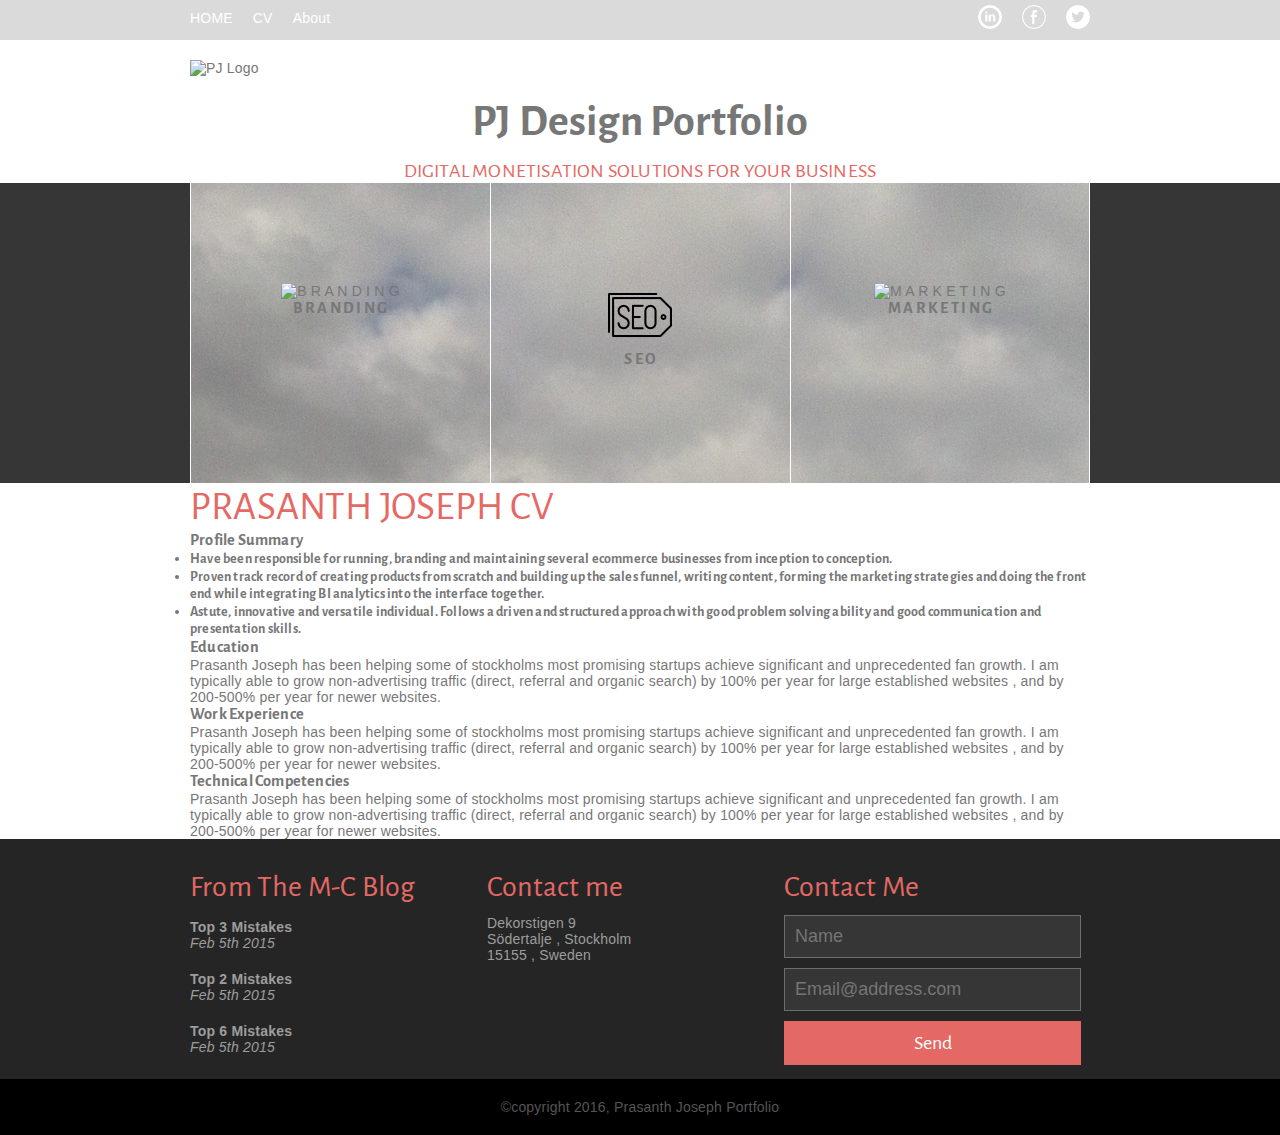
==== CV.html @ c1786abb "Tuning the site to the client requirements part1" ====
<!DOCTYPE html>
<html>

<head>
    <meta name="viewport" content="width=device-width, initial-scale=1.0" />
    <meta charset="utf-8">
    <title>My Design Portfolio</title>

    <link rel="stylesheet" href="assets/css/main.css" type="text/css" />

</head>

<body>
    <nav>
        <div class="container">
            <img class="menu-icon" src="assets/pictures/menuicon3.png" alt="Click to expand Hamburger" />
            <ul class="nav-list">
                <li>
                    <a href="index.html">HOME</a>
                </li>
                <li>
                    <a href="cv.html">CV</a>
                </li>
                <li>
                    <a href="about.html">About</a>
                </li>
            </ul>
            <ul class="social-list">
                <li>
                    <a href="#"><img src="assets/pictures/linkedinicon.png" alt="Linkedin" /></a>
                </li>
                <li>
                    <a href="#"><img src="assets/pictures/facebookicon.png" alt="Facebook" /></a>
                </li>
                <li>
                    <a href="#"><img src="assets/pictures/twitter-logo-button24.png" alt="Twitter" /> </a>
                </li>
            </ul>
        </div>
    </nav>

    <header class="container">
        <img class="symbol" src="assets/pictures/pj.png" alt="PJ Logo" />
        <h1>PJ Design Portfolio</h1>
        <h3>DIGITAL MONETISATION SOLUTIONS FOR YOUR BUSINESS</h3>
    </header>
    <section class="feature">
        <ul class="feature-list container">
            <li class="feature-b">
                <a href="#"><img class="feature-icon" src="assets/pictures/branding.png" alt="B R A N D I N G" />
                    <h3 class="feature-brand">B R A N D I N G</h3></a>
            </li>
            <li class="feature-s">
                <a href="#"><img class="feature-icon" src="assets/pictures/seo.png" alt="S E O " />
                    <h3 class="feature-seo">S E O</h3></a>
            </li>
            <li class="feature-m">
                <a href="#"><img class="feature-icon" src="assets/pictures/marketing.png" alt="M A R K E T I N G" />
                    <h3 class="feature-market">M A R K E T I N G</h3></a>
            </li>
        </ul>
    </section>
    <!----End of feature section-->

    <article class="body-text container">
        <h2>PRASANTH JOSEPH CV</h2>
        <h3>Profile Summary</h3>
        <ul class="">
            <li>
                <h4> Have been responsible for running, branding and maintaining several ecommerce businesses from inception to conception.</h4>
            </li>
            <li>
                <h4>Proven track record of creating products from scratch and building up the sales funnel, writing content, forming the marketing strategies and doing the front end while integrating BI analytics into the interface together. </h4>
            </li>
            <li>
                <h4>Astute, innovative and versatile individual. Follows a driven and structured approach with good problem solving ability and good communication and presentation skills.   </h4>
            </li>
        </ul>
        <h3>Education</h3>
        <p>
            Prasanth Joseph has been helping some of stockholms most promising startups achieve significant and unprecedented fan growth. I am typically able to grow non-advertising traffic (direct, referral and organic search) by 100% per year for large established
            websites , and by 200-500% per year for newer websites.
        </p>

        <h3>Work Experience</h3>
        <p>
            Prasanth Joseph has been helping some of stockholms most promising startups achieve significant and unprecedented fan growth. I am typically able to grow non-advertising traffic (direct, referral and organic search) by 100% per year for large established
            websites , and by 200-500% per year for newer websites.
        </p>

        <h3>Technical Competencies</h3>
        <p>
            Prasanth Joseph has been helping some of stockholms most promising startups achieve significant and unprecedented fan growth. I am typically able to grow non-advertising traffic (direct, referral and organic search) by 100% per year for large established
            websites , and by 200-500% per year for newer websites.
        </p>

    </article>










    <footer>
        <div class="container">
            <div class="col-one-third">
                <h3>From The M-C Blog</h3>
                <dl class="footer-list">
                    <dt>
                    Top 3 Mistakes
                  </dt>
                    <dd>
                        Feb 5th 2015
                    </dd>
                    <dt>
                    Top 2 Mistakes
                  </dt>
                    <dd>
                        Feb 5th 2015
                    </dd>
                    <dt>
                    Top 6 Mistakes
                  </dt>
                    <dd>
                        Feb 5th 2015
                    </dd>
                </dl>
            </div>
            <div class="col-one-third">
                <h3>Contact me</h3>
                <adress>Dekorstigen 9 <br/> Södertalje , Stockholm <br /> 15155 , Sweden
                    <br/>

                    </br/>
                </adress>
            </div>
            <div class="col-one-third registration">
                <h3>Contact Me</h3>
                <form>
                    <input type="text" id="name" placeholder="Name" />
                    <input type="text" id="email" placeholder="Email@address.com" />

                    <button type="submit">Send</button>
                </form>
            </div>
            <div style="clear:both;">
            </div>
        </div>
        </div>
        <!--container-->
        <span class="copyright">&copy;copyright 2016, Prasanth Joseph Portfolio</span>
    </footer>
    <script src="http://code.jquery.com/jquery-1.12.4.min.js"></script>
    <script src="assets/app.js"></script>
    <script>
        $(function() {
            $nav = $('.nav-list');
            $('.menu-icon').click(function() {
                $nav.slideToggle();
            });
            $(window).resize(function() {
                if ($(window).width() >= 640) {
                    $nav.show();
                } else {
                    $nav.hide();
                }
            });
        });
    </script>



</body>

</html>
---- assets/css/main.css ----
/*---- Red text colour value = #e46965 ,  grey text = #777*/

@import url('https://fonts.googleapis.com/css?family=Alegreya+Sans');
html, body, ul, li, h1, h2, h3, h4, h5, h6, img, p {
    color: #777;
    font-family: Arial, Helvetica, sans-serif;
    margin: 0;
    padding: 0;
}

body {
    font-size: 14px;
    letter-spacing: 0.2px;
}

h1, h2, h3, h4, h5, h6 {
    font-family: 'Alegreya Sans', sans-serif;
}

h2 {
    color: #e46965;
    font-size: 40px;
    font-weight: normal;
    margin: 15px o;
}

.container {
    max-width: 900px;
    margin: 0 auto;
}


/* Main Top Navigation*/

nav {
    background-color: #dadada;
    height: 40px;
}

.menu-icon {
    display: none;
}

.nav-list, .social-list {
    list-style: none;
}

.nav-list li, .social-list li {
    float: left;
}

.nav-list li a {
    color: white;
    text-decoration: none;
}

.nav-list li {
    margin-right: 20px;
}

.nav-list {
    padding-top: 10px;
    float: left;
}

.social-list {
    float: right;
    margin-top: 5px;
}

.social-list li {
    margin-left: 20px;
}

.symbol {
    display: block;
    margin-left: auto;
    margin-right: auto;
    margin-top: 20px;
    margin-bottom: 20px;
}


/*-Header-*/

header h1, header h3 {
    text-align: center;
}

header h1 {
    font-size: 44px;
    margin-top: 20px;
    margin-bottom: 10px;
}

header h3 {
    font-weight: normal;
    color: #e46965;
    font-size: 20px;
}


/*Feature section*/

.feature {
    background-color: #363636;
}

.feature-list {
    list-style: none;
    background: url('../../assets/pictures/12.jpg') top center no-repeat;
    height: 300px;
}

.feature-list li {
    width: 33.3333%;
    height: 100%;
    float: left;
    border-left: 1px solid white;
    box-sizing: border-box;
    text-align: center;
    padding-top: 100px;
}

.feature-list li:last-child {
    border-right: 1px solid white;
}

.feature-list li a {
    text-decoration: none;
}

.feature-title {
    color: white;
    opacity: 0.5;
    font-size: 20px;
    font-weight: normal;
    margin-top: 5px;
}

.feature-list li a:hover .feature-title {
    opacity: 1;
}


/*--Portfolio styling*/

.portfolio-samples {
    background-color: #dadada;
    padding: 5 0 20px 0;
    margin-top: 20px;
}

.portfolio-list {
    list-style: none;
}

.portfolio-list li {
    background-color: #555;
    width: 210px;
    height: 210px;
    float: left;
    margin-right: 20px;
    position: relative;
}

.portfolio-list li:last-child {
    margin-right: 0;
}

.enliven {
    background: url('../pictures/enlivenlogo.jpg') center center no-repeat;
}

.m-c {
    background: url('../pictures/m-clogo.jpg') center center no-repeat;
}

.bitrapoint {
    background: url('../pictures/bitrapointlogo.jpg') center center no-repeat;
}

.neuro-slim {
    background: url('../pictures/n-slogo.jpg') center center no-repeat;
}

.portfolio-list li span {
    position: absolute;
    display: block;
    box-sizing: border-box;
    bottom: 0;
    width: 210px;
    height: 52px;
    background-color: rgba(0, 0, 0, 0.5);
    padding: 7px;
}

.portfolio-list a {
    color: white;
    text-decoration: none;
    display: block;
    width: 105px;
    float: left;
}

.portfolio-list .sicon {
    float: right;
}


/*--- footer */

footer {
    background-color: #252525;
    color: #9d9d9d;
    padding: 20px 0 60px 0;
    position: relative;
}

footer h3 {
    color: #e46965;
    font-size: 30px;
    font-weight: normal;
    margin: 10px 0;
}

.col-one-third {
    width: 33%;
    float: left;
}

.footer-list dt {
    font-weight: bold;
}

.footer-list dd {
    margin-left: 0;
    margin-bottom: 20px;
    font-style: italic;
}

footer adress {
    font-style: normal;
}

footer address a {
    color: #9d9d9d;
    text-decoration: none;
    font-style: italic;
}

footer address a:hover {
    text-decoration: underline;
}

footer .registration input {
    width: 100%;
    display: block;
    background-color: #363636;
    border: 1px solid #6d6d6d;
    color: #6d6d6d;
    padding: 10px;
    margin-bottom: 10px;
    font-size: 18px;
    box-sizing: border-box;
}

footer .registration button {
    background-color: #e46965;
    border: none;
    color: white;
    font-family: 'Alegreya Sans', sans-serif;
    font-size: 20px;
    width: 100%;
    box-sizing: border-box;
    padding: 10px;
}

footer .copyright {
    width: 100%;
    display: block;
    background-color: black;
    color: #555;
    text-align: center;
    padding: 20px 0;
    position: absolute;
    bottom: 0;
}


/*Imported clearfix to fix line issue*/

.clearfix:after {
    content: ".";
    display: block;
    clear: both;
    visibility: hidden;
    line-height: 0;
    height: 0;
}

.clearfix {
    display: inline-block;
}

html[xmlns] .clearfix {
    display: block;
}

* html .clearfix {
    height: 1%;
}


/*Responsive Styles*/

@media (max-width: 899px) {
    .container {
        padding: 0 10px;
    }
    .feature-list {
        margin: 0 10px;
        padding: 0;
    }
    .portfolio-list {
        width: 100%;
    }
    .portfolio-list li {
        width: 25%;
        padding: 0;
        margin: 0;
    }
    .portfolio-list li span {
        width: 100%;
    }
    @media (max-width: 640px) {
        .menu-icon {
            display: block;
            padding-top: 6px;
            cursor: pointer;
        }
        .nav-list {
            display: none;
            background-color: #aaa;
            width: 100%;
            padding: 10px;
            margin-top: 6px;
            margin-bottom: 0;
            position: relative;
            left: -10px;
        }
        .nav-list li {
            display: block;
            float: none;
            margin-bottom: 20px;
        }
        .social-list {
            position: absolute;
            top: 0px;
            right: 10px;
        }
        .portfolio-list li {
            float: none;
            width: 100%;
            margin-top: 10px;
        }
        .feature-list {
            background: none;
            width: 100%;
            margin: 0;
            height: auto;
        }
        .feature-list li {
            background-image: url('../../assets/pictures/12.jpg');
            float: none;
            height: 120px;
            border-right: none !important;
            border-left: none;
            border-bottom: 1px solid white;
            width: 100%;
            text-align: left;
            padding: 0;
            margin: 0 !important;
        }
        .feature-icon {
            float: left;
            margin: 28px 20px 0 10px;
        }
        .feature-title {
            line-height: 120px;
            margin: 0;
        }
        .feature-b {
            background-position: top left;
        }
        .feature-s {
            background-position: center right;
        }
        .feature-m {
            background-position: top right;
        }

.col-one-third {
  float: none;
  width: 100%;
}

    }
}
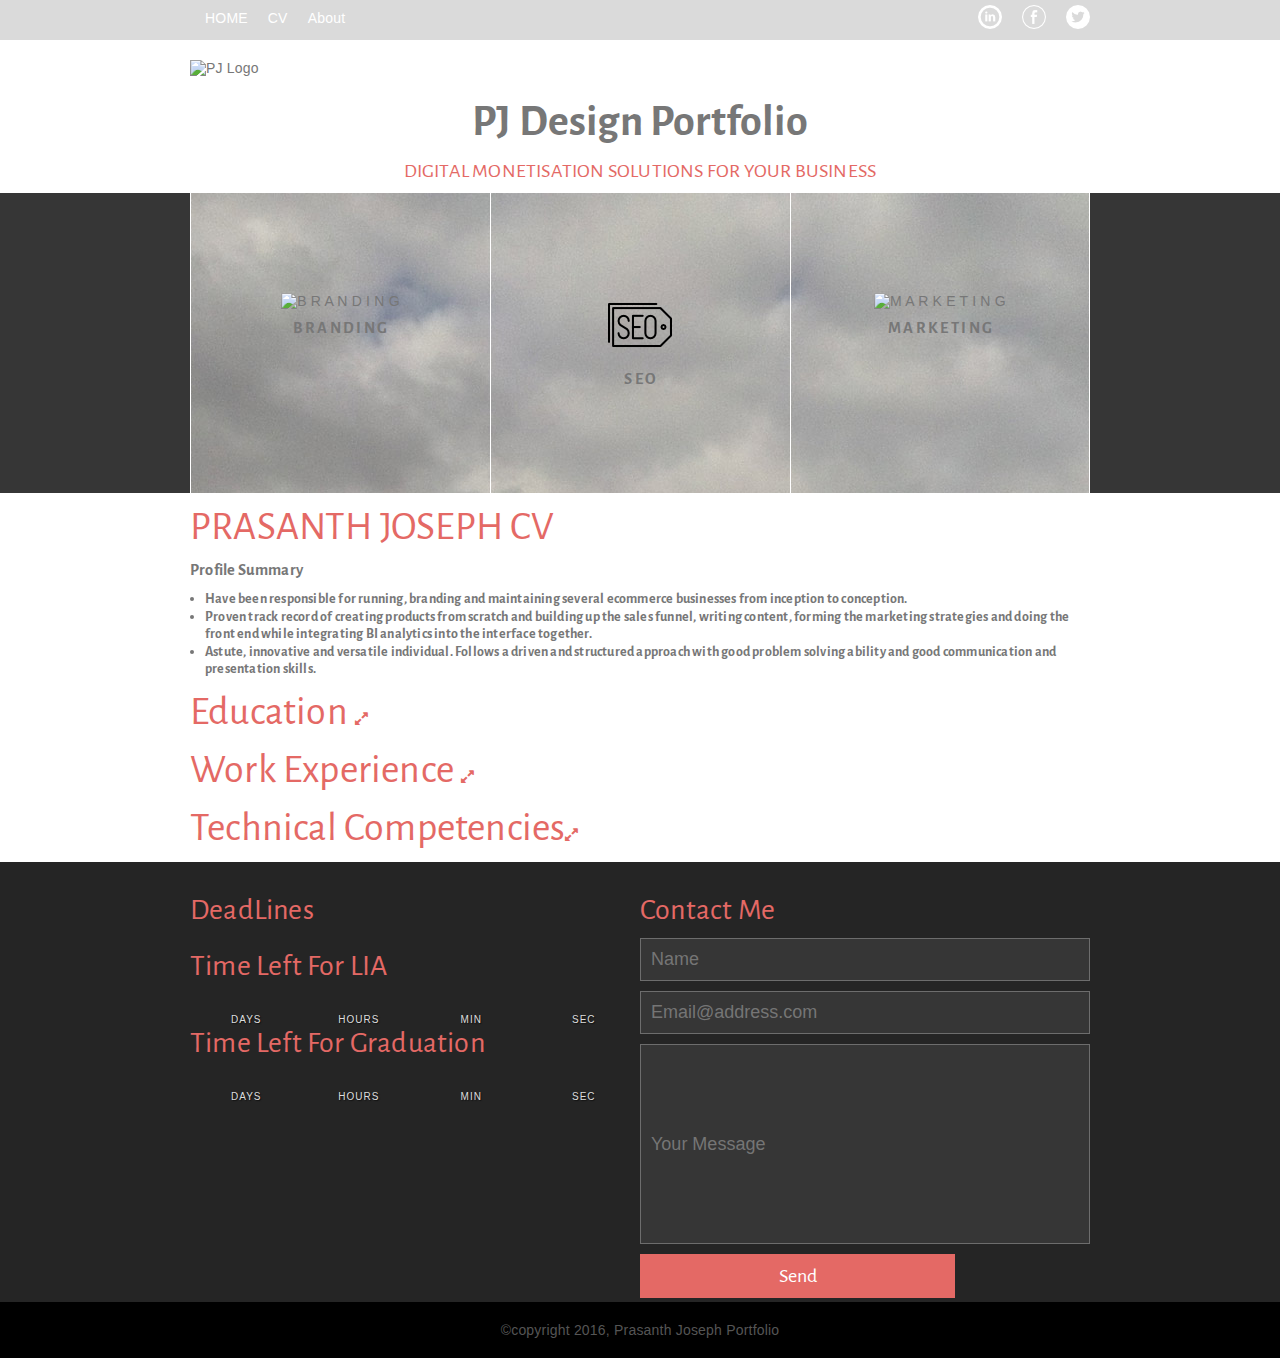
==== commit 3bfacb40: "Synced all files to the latest version that I had worked on but forgot to commit" ====
--- a/CV.html
+++ b/CV.html
@@ -7,6 +7,10 @@
     <title>My Design Portfolio</title>
 
     <link rel="stylesheet" href="assets/css/main.css" type="text/css" />
+    <link rel="stylesheet" href="assets/css/clock.css" type="text/css" />
+    <link rel="stylesheet" href="assets/css/clock1.css" type="text/css" />
+    <link href="https://maxcdn.bootstrapcdn.com/font-awesome/4.7.0/css/font-awesome.min.css" rel="stylesheet" crossorigin="anonymous">
+
 
 </head>
 
@@ -27,13 +31,13 @@
             </ul>
             <ul class="social-list">
                 <li>
-                    <a href="#"><img src="assets/pictures/linkedinicon.png" alt="Linkedin" /></a>
-                </li>
-                <li>
-                    <a href="#"><img src="assets/pictures/facebookicon.png" alt="Facebook" /></a>
-                </li>
-                <li>
-                    <a href="#"><img src="assets/pictures/twitter-logo-button24.png" alt="Twitter" /> </a>
+                    <a href="https://www.linkedin.com/in/joseph-prasanth-3b2858a9"><img src="assets/pictures/linkedinicon.png" alt="Linkedin" /></a>
+                </li>
+                <li>
+                    <a href="https://www.facebook.com/millionairecreatorprotocols/"><img src="assets/pictures/facebookicon.png" alt="Facebook" /></a>
+                </li>
+                <li>
+                    <a href="https://twitter.com/themindlord"><img src="assets/pictures/twitter-logo-button24.png" alt="Twitter" /> </a>
                 </li>
             </ul>
         </div>
@@ -62,39 +66,71 @@
     </section>
     <!----End of feature section-->
 
-    <article class="body-text container">
-        <h2>PRASANTH JOSEPH CV</h2>
-        <h3>Profile Summary</h3>
-        <ul class="">
-            <li>
-                <h4> Have been responsible for running, branding and maintaining several ecommerce businesses from inception to conception.</h4>
-            </li>
-            <li>
-                <h4>Proven track record of creating products from scratch and building up the sales funnel, writing content, forming the marketing strategies and doing the front end while integrating BI analytics into the interface together. </h4>
-            </li>
-            <li>
-                <h4>Astute, innovative and versatile individual. Follows a driven and structured approach with good problem solving ability and good communication and presentation skills.   </h4>
-            </li>
-        </ul>
-        <h3>Education</h3>
-        <p>
-            Prasanth Joseph has been helping some of stockholms most promising startups achieve significant and unprecedented fan growth. I am typically able to grow non-advertising traffic (direct, referral and organic search) by 100% per year for large established
-            websites , and by 200-500% per year for newer websites.
-        </p>
-
-        <h3>Work Experience</h3>
-        <p>
-            Prasanth Joseph has been helping some of stockholms most promising startups achieve significant and unprecedented fan growth. I am typically able to grow non-advertising traffic (direct, referral and organic search) by 100% per year for large established
-            websites , and by 200-500% per year for newer websites.
-        </p>
-
-        <h3>Technical Competencies</h3>
-        <p>
-            Prasanth Joseph has been helping some of stockholms most promising startups achieve significant and unprecedented fan growth. I am typically able to grow non-advertising traffic (direct, referral and organic search) by 100% per year for large established
-            websites , and by 200-500% per year for newer websites.
-        </p>
-
-    </article>
+    <section id="cv-main">
+        <article class="body-text container">
+            <h2>PRASANTH JOSEPH CV</h2>
+            <div class="profile">
+                <h3>Profile Summary</h3>
+                <ul class="newt">
+                    <li>
+                        <h4> Have been responsible for running, branding and maintaining several ecommerce businesses from inception to conception.</h4>
+                    </li>
+                    <li>
+                        <h4>Proven track record of creating products from scratch and building up the sales funnel, writing content, forming the marketing strategies and doing the front end while integrating BI analytics into the interface together. </h4>
+                    </li>
+                    <li>
+                        <h4>Astute, innovative and versatile individual. Follows a driven and structured approach with good problem solving ability and good communication and presentation skills.   </h4>
+                    </li>
+                </ul>
+            </div>
+
+
+            <h2>Education <span style = font-size:15px><i id="0" class="fa fa-expand">
+             </i></h2>
+            <div class="education">
+                <div class="hidden" style="display:none">
+                    <h4>Programutvecklare Inom SharePoint (Hermods AB , Stockholm) </h4>
+                    <h4>Masters In Science Communication (Högskolan Dalarna, Sweden)</h4>
+                    <h4>Masters In Computer Science  (Bharathiar University, India) </h4>
+                    <h4>Post graduate Diploma In Bio-Informatics (Genome Bio-Science Research Institute, India)</h4>
+                    <h4>Bachelors In Computer Science (Madras University, India)</h4>
+                </div>
+            </div>
+
+            <h2>Work Experience <span style = font-size:15px><i id="1" class="fa fa-expand"></i></h2>
+            <div class="work">
+              <div class="hidden" style="display:none">
+                    <h4> Nliven Technology AB ( Developer ) </h4>
+                    <h4> Paradoumo AB ( Developer ) </h4>
+                    <h4>Bitrapoint.com ( Founder ) </h4>
+                    <h4>Millionaire-Creator.com (Founder )</h4>
+                    <h4>Neuro-Slim.com (Founder) </h4>
+                    <h4>ZPD Consulting AB  ( Co-Founder ) </h4>
+                    <h4>Tekniska Museet (Project leader) </h4>
+                </div>
+            </div>
+
+            <h2>Technical Competencies<span style = font-size:15px><i id="2" class="fa fa-expand"></i></h2>
+            <div class="competencies">
+                <div class="hidden" style="display:none">
+                    <ul>
+                        <li>Javascript</li>
+                        <li>Jquery</li>
+                        <li>html</li>
+                        <li>CSS</li>
+                        <li>Sass</li>
+                        <li>Sharepoint</li>
+                        <li>react.js</li>
+                        <li>Php</li>
+                        <li>Wordpress</li>
+                        <li>Git</li>
+                    </ul>
+                </div>
+            </div>
+
+        </article>
+
+    </section>
 
 
 
@@ -107,42 +143,38 @@
 
     <footer>
         <div class="container">
+
             <div class="col-one-third">
-                <h3>From The M-C Blog</h3>
-                <dl class="footer-list">
-                    <dt>
-                    Top 3 Mistakes
-                  </dt>
-                    <dd>
-                        Feb 5th 2015
-                    </dd>
-                    <dt>
-                    Top 2 Mistakes
-                  </dt>
-                    <dd>
-                        Feb 5th 2015
-                    </dd>
-                    <dt>
-                    Top 6 Mistakes
-                  </dt>
-                    <dd>
-                        Feb 5th 2015
-                    </dd>
-                </dl>
-            </div>
-            <div class="col-one-third">
-                <h3>Contact me</h3>
-                <adress>Dekorstigen 9 <br/> Södertalje , Stockholm <br /> 15155 , Sweden
-                    <br/>
-
-                    </br/>
-                </adress>
-            </div>
+                <h3>DeadLines</h3>
+                <div id="del-countdown">
+                  <h3>Time Left For LIA</h3>
+                  <div id="clock"></div>
+                  <div id="units">
+                    <span>Days</span>
+                    <span>Hours</span>
+                    <span>Min</span>
+                    <span>Sec</span>
+                  </div>
+                  <h3>Time Left For Graduation</h3>
+                  <div id="clock1"></div>
+                  <div id="units">
+                    <span>Days</span>
+                    <span>Hours</span>
+                    <span>Min</span>
+                    <span>Sec</span>
+                  </div>
+
+                </div>
+            </div>
+
+
+
             <div class="col-one-third registration">
                 <h3>Contact Me</h3>
                 <form>
                     <input type="text" id="name" placeholder="Name" />
                     <input type="text" id="email" placeholder="Email@address.com" />
+                    <input type="textbox" id="message2" placeholder="Your Message" />
 
                     <button type="submit">Send</button>
                 </form>
@@ -155,10 +187,12 @@
         <span class="copyright">&copy;copyright 2016, Prasanth Joseph Portfolio</span>
     </footer>
     <script src="http://code.jquery.com/jquery-1.12.4.min.js"></script>
-    <script src="assets/app.js"></script>
+    <script src="assets/js/expand.js"></script>
+    <script src="countdown.js"></script>
     <script>
         $(function() {
             $nav = $('.nav-list');
+
             $('.menu-icon').click(function() {
                 $nav.slideToggle();
             });
@@ -172,8 +206,6 @@
         });
     </script>
 
-
-
 </body>
 
 </html>
--- a/assets/css/main.css
+++ b/assets/css/main.css
@@ -1,4 +1,4 @@
-/*---- Red text colour value = #e46965 ,  grey text = #777*/
+/*---- Index Page styles------ */
 
 @import url('https://fonts.googleapis.com/css?family=Alegreya+Sans');
 html, body, ul, li, h1, h2, h3, h4, h5, h6, img, p {
@@ -21,7 +21,13 @@
     color: #e46965;
     font-size: 40px;
     font-weight: normal;
-    margin: 15px o;
+    margin: 10px 0 10px;
+}
+h3 {
+    margin: 10px 0 10px;
+}
+ul {
+    padding-left:15px;
 }
 
 .container {
@@ -107,9 +113,14 @@
 }
 
 .feature-list {
+	padding-left:0;
     list-style: none;
     background: url('../../assets/pictures/12.jpg') top center no-repeat;
     height: 300px;
+}
+
+.feature-list ul {
+	padding-left:0;
 }
 
 .feature-list li {
@@ -153,6 +164,7 @@
 
 .portfolio-list {
     list-style: none;
+	padding-left:0;
 }
 
 .portfolio-list li {
@@ -225,33 +237,10 @@
 }
 
 .col-one-third {
-    width: 33%;
-    float: left;
-}
-
-.footer-list dt {
-    font-weight: bold;
-}
-
-.footer-list dd {
-    margin-left: 0;
-    margin-bottom: 20px;
-    font-style: italic;
-}
-
-footer adress {
-    font-style: normal;
-}
-
-footer address a {
-    color: #9d9d9d;
-    text-decoration: none;
-    font-style: italic;
-}
-
-footer address a:hover {
-    text-decoration: underline;
-}
+    width: 50%;
+    float: left;
+}
+
 
 footer .registration input {
     width: 100%;
@@ -271,9 +260,14 @@
     color: white;
     font-family: 'Alegreya Sans', sans-serif;
     font-size: 20px;
-    width: 100%;
+    width: 70%;
     box-sizing: border-box;
     padding: 10px;
+}
+
+footer #message2 {
+height: 200px;
+width: 100%;
 }
 
 footer .copyright {
@@ -405,5 +399,37 @@
   width: 100%;
 }
 
-    }
-}
+
+/*CV Page Styles*/
+
+#cv-main {
+padding-bottom: 40px;
+
+}
+
+
+
+
+.newt {
+color: green;
+
+}
+/*About Page Styles*/
+
+
+
+/*Exapnd.js function*/
+.hidden
+{display:none;
+
+}
+i {padding:15px;cursor:pointer;
+        }
+
+
+
+
+
+
+    }
+}
--- a/assets/css/clock.css
+++ b/assets/css/clock.css
@@ -0,0 +1,45 @@
+#del-countdown{
+  margin-top: 20px;
+  margin-bottom: 20px;
+}
+
+#clock span{
+  float: left;
+  text-align: center;
+  font-size: 15px;
+  font-weight: bold;
+  margin: 0 1.5%;
+  color: #fff;
+  padding: 10px;
+  width: 20%;
+  border-radius: 10px;
+  box-sizing: border-box;
+}
+#clock span:nth-child(1){
+  background: #e46965;
+}
+#clock span:nth-child(2){
+  background: #e46965;
+}
+#clock span:nth-child(3){
+  background: #e46965;
+}
+#clock span:nth-child(4){
+  background: #e46965;
+}
+#clock:after{
+  content: "";
+  display: block;
+  clear: both;
+}
+#units span{
+  float: left;
+  width: 25%;
+  text-align: center;
+  margin-top: 20px;
+  color: #ddd;
+  text-transform: uppercase;
+  font-size: 10px;
+  letter-spacing: 1px;
+  text-shadow: 1px 1px 1px rgba(10,10,10, 0.7);
+}
--- a/assets/css/clock1.css
+++ b/assets/css/clock1.css
@@ -0,0 +1,45 @@
+#del-countdown{
+  margin-top: 20px;
+  margin-bottom: 20px;
+}
+
+#clock1 span{
+  float: left;
+  text-align: center;
+  font-size: 15px;
+  font-weight: bold;
+  margin: 0 1.5%;
+  color: #fff;
+  padding: 10px;
+  width: 20%;
+  border-radius: 10px;
+  box-sizing: border-box;
+}
+#clock1 span:nth-child(1){
+  background: #e46965;
+}
+#clock1 span:nth-child(2){
+  background: #e46965;
+}
+#clock1 span:nth-child(3){
+  background: #e46965;
+}
+#clock1 span:nth-child(4){
+  background: #e46965;
+}
+#clock1:after{
+  content: "";
+  display: block;
+  clear: both;
+}
+#units span{
+  float: left;
+  width: 25%;
+  text-align: center;
+  margin-top: 20px;
+  color: #ddd;
+  text-transform: uppercase;
+  font-size: 10px;
+  letter-spacing: 1px;
+  text-shadow: 1px 1px 1px rgba(10,10,10, 0.7);
+}
